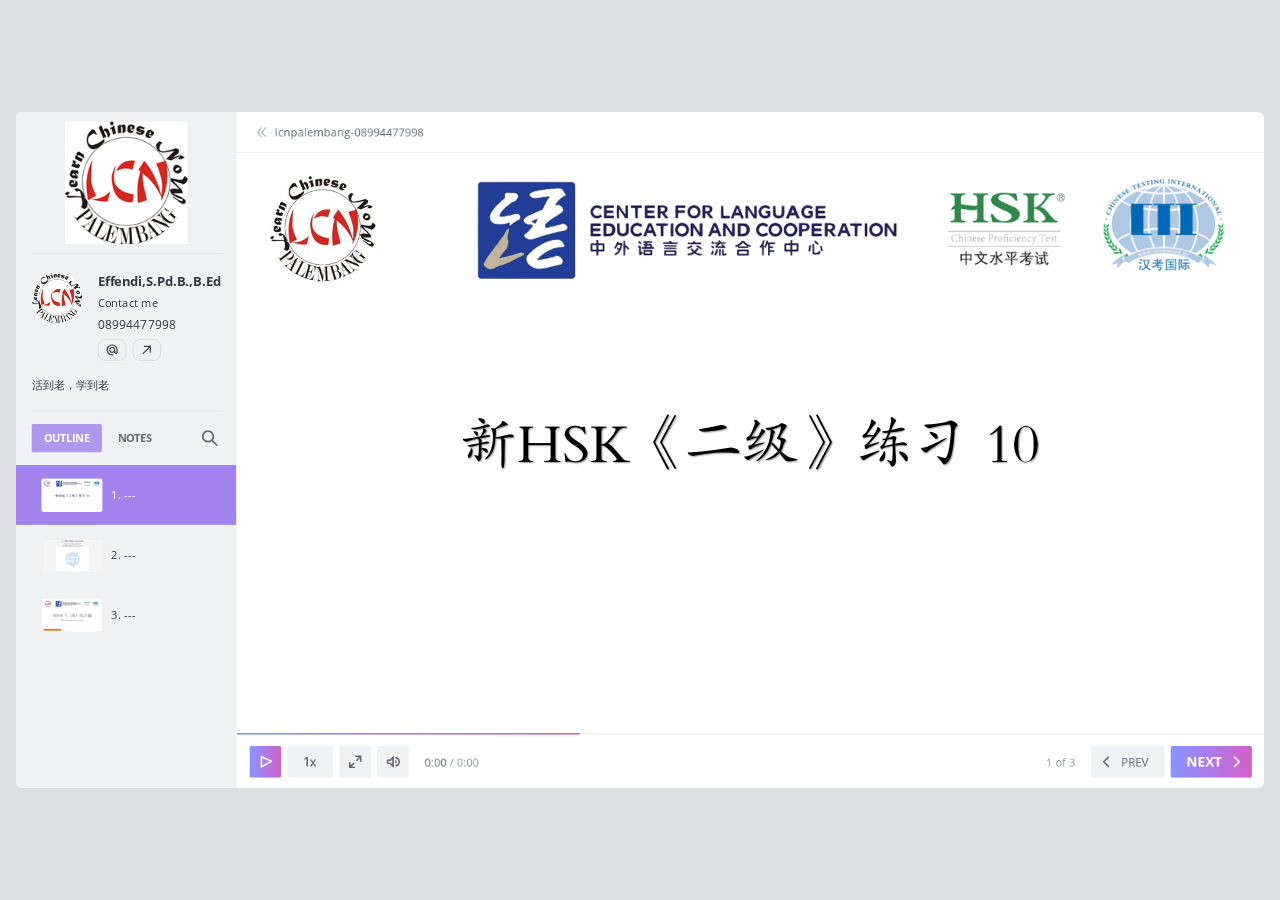
==== index.html @ 21348f35 "Add files via upload" ====
<!DOCTYPE html>
<!-- Created with iSpring --><!-- 1576 864 --><!--version 11.7.0.5 --><!--type html --><!--mainFolder ./ -->
<html style=background-color:#dcdee0;>
<head>
    <meta http-equiv="Content-Type" content="text/html;charset=utf-8"/><meta name="viewport" content="width=device-width,initial-scale=1,minimum-scale=1,maximum-scale=1,user-scalable=no"/><meta name="format-detection" content="telephone=no"/><meta name="apple-mobile-web-app-capable" content="yes"/><meta name="apple-mobile-web-app-status-bar-style" content="black"/><meta http-equiv="X-UA-Compatible" content="IE=edge"/><meta name="msapplication-tap-highlight" content="no"/><title>NEW HSK2 LESSON 10</title><link rel="apple-touch-icon-precomposed" href="data/apple-touch-icon.png"/><link rel="shortcut icon" type="image/ico" href="data/favicon.ico"/><style>body {background-color:#dcdee0;}#spr0_37d43c {display:none;}</style>
    
    
    <style>
		#playerView {
			position:absolute;
			-webkit-tap-highlight-color:rgba(0,0,0,0);
			-webkit-user-select:none;
			-moz-user-select:none;
			-webkit-touch-callout:none;
			-webkit-user-drag:none;
		}
		#playerView * {
			position:absolute;
		}
		#preloader {
			width: 50px;
			height: 50px;
			position: absolute;
			top: 0;
			left: 0;
			bottom: 0;
			right: 0;
			margin: auto;
			border-radius: 10px;
			background-color: rgba(0, 0, 0, 0.5);
		}

		#preloader::after {
			content: '';
			position: absolute;
			background: url([data-uri]);
			background-size: cover;
			top: 0;
			left: 0;
			bottom: 0;
			right: 0;
			animation: preloader_spin 1s infinite linear;
			-webkit-animation: preloader_spin 1s infinite linear;
		}

		@keyframes preloader_spin { 0% {transform: rotate(0deg);} 100% {transform: rotate(360deg);} }
		@-webkit-keyframes preloader_spin { 0% {-webkit-transform: rotate(0deg);} 100% {-webkit-transform: rotate(360deg);}}
    </style>
</head>
<body>
	<div id="preloader"></div>
	<script src="data/browsersupport.js?A6E6645A"></script>
	<script src="data/player.js?A6E6645A"></script>
    <div id="content"></div>
    <div id="spr0_37d43c"></div>
    <script>
		document.addEventListener("DOMContentLoaded", () => (function(startup){
			function start(savedPresentationState)
			{
				var presInfo = "eNrVWktz28Yd/yoYdnwTaRIEX+qhxYsWRhDBEKBkx/ZwQGJJbgQCNB6UFY1m3Oml0+bcc0/pqTM59NKkn6ZJmt76FfrfXYAECL7kOp2pbYnk7m//79eCfijh0nnpQWpUO5220i13qjxfFtSuVJbktlqWW1K3zfNdoSO0HktnpQjAPfWGuzAveU5XTdPocbUqbEzIjjvxlraLFmPbm5Wr7U5HEFotoAv7d6XzGt+unpXmpfMWD68TwE/8AJnLYFRvNtpNgZBZrkrnfLXWPCvFRC4chjGO0KhWq7Qq1VHjlwRSOn/9UPJgV51OkefgM7PSdypS5UyqqA4AvoAt2fciexJxCwQLY1j451+/+/F33/zrw2/+/fevfvzL1+w9k6s0j6Ll+Zvnb56PcVRx7988z+oBGLSl2q9nCxu7lYm/YOKU8qr2S+cP1KqOHdlvni/nfuTXKktKCth1BGqEjvB4VpIJ1M3jXX+WhdcaTYqH18fTxCWeGI1d27stPT6+3c8ky6O1g0d4KhNqIeqSh9It+QUfoyBGZyV77avlEg6F9CNA6jwNgKnthogu03ePbx/PGNoLc2jhMHqZR9eP0I6y6NoR9PIwmqi5AU/[base64]/mi3GmnrTaNNWFOgjkrJUAdapnG+3ek4r5x2+gyn//4fc/fPvVT9/++fsPf/jpu9/+8Lc/sXq/pAcQ1Yi8r1SrNUpAqLSETktoQLUXGi2+xaNyrUbKEE7s9/ptYmNmDic5XGV/hOQ0qx3MI5i+AytQEuHcXqIwWTIZvWv2cp+83LLXKXu58xl4y/TtKl9TpE65rdaqZaHLV8udtiCWW3VerAtyV2zUpR2m53eant9vev6Jpv9/M+wDtcWdP6qNSFzEa+Xv/Nqb53ROuDRM8VK0RE4SJYieyjxauKSF+FTVwmQwXZvGyVXYkLjvHRx8JyVmZhYL1nia6CVK4YHla5Tm4jTzieTiu2ht8OVa5Hcx/nLp2vcoYF7OxotcbdQFqdksVwVBLgt1GI5Eqa6WO0q106p2xW6t2c7HC6GWZOqOuKifFhdPDYfHxD2s6vW7XolSKhlL5HGmTRsr+Oh1IsnUi6qVO386LcE5ETxRqTbbbaHVbDR56AQK4ch3+E6z3WpQtlsAJw+Ywce04gLv8VHmtU/MnA57NGQ2UuCjUvCfXApckGJ8XIz6z2WMgjzATEjE6X5+aeOCKEJWlGql3azz7dpGDj5hauc3ndxmNhiAZCNhaKKZj7ihVuDZ2FK/1alB+8toD3eU1oZxHuFsI7a4N7e4cyZa4LHvOgUxmp9cjE1QAlE6II/9wEHBwHZwDPWCDMO+6wchLeQh9BPJntzOAj/2HLJEN0H2X6jdbq3Lg8T+0p7gCKoy1ILofkkuKKahawqdOggBFSZ15EUbOuIkwiuUoybybV5VPorahb9CQY6Yoqi82ngCMQu9j3IU6lBT68oTKexQq0v/PJFOUSGBF9qCegoZHe5S/43DlvZsn8MVWVHV6rHztGPtoXCSNRiFgkea0NJaR7kHeGEH91IcRb6XF8JBswABuAMZMAsg2MHYbGJIObSbncaWdCRnN/o3G11Zzu+/XcvwYiAqmtqzDoix9msqS639PxeG5nrOsO1Ok1ekLKXqMcNSIsUobdUaVan5FEoFL58WIdskiqKcRCdEE99z9sTLhhQkTVf4WFJF0dQG+ftEekW3fZRYexz3MSJ9XILuIFIU5wRKj6RLeVHgu33bQ/R5kmev8MyOsO9d+Q6Bju9Nch0io80y8CHjwlCyKSfk2WMXOek8smD4JSAgDykJCy+Qiz36NGLu3+n2GLnru/[base64]/MAePZOHUlvW06G5ZEUzHS0TTK6k5aavZzz49QuNOhOeeQWEKB5k39nRvXwNhfK79tyghH7kauMXVQyC66yYdUzoTAxI+DEFnk2HWWVlaFPbwg/UJM/F+qVWokSTXCsy+NRFlWTVOTdHUkDjRxpIuSqo8kUb4cWcZIUl9oPdJrfC6Cf3PEjdEMex72Zpw/pQv0cQR5CL2XlmFZxtWoL/ZUHUhJPqi24EiWHjjUE6+1F6KlGb2RNITzPZN8D7DOfi611gESpmpZWu8FOShOJlAY8Bi7UGlgEI8iUODwYahAKilFx7SzjP5aNctf7tZrqGgGqDQYMI3oSSJW7GCf8+wgoEoVzmWM0FNfWokliCFIXT6A7g/[base64]/Cci1Mcn8xECyPAJCQ3BflzSV6XRrmQSx4eUXU16sULMto2cNDJ2l40jWDRNsL4t96uRDUPWlBoYb6pD24DKVsFPf44ibxq7LhRMY471dx/[base64]/sLFXSTgMxBtoFRCohm5CFVPSFRIJnsMpgU2o7QQPRJOaUg3sEAV7ISNR11MUJ7ruLuCF9uJChx/[base64]/TTDKxid6VUtoUdyl1ZL6Dkqq3FJ7SLRvkTISXDgJFUhcfDZUPt81BWh4Cu7DG/fc54fcbazsr0JGdwm5O7B3cOegx26R3xLxSHfHHB2lGRgUhWApPryWWUn21xa73O7HUVosYyOcSBmSqTcz4xE5X5OpyhyiI0pw+gygCHt05gzxHB1YfXmRKOuBXiyYY/[base64]/vwEI8kUShXQXquLeZJwswwnZN+TW7jERwa3ub4JNh2SyEQjymjwXCbdzWbGyJEhNlYxMq2HozGSPX27mx0tIgfD7NPGWzKrTwyW2kkpIHkRM/bO4JJp1MQz8OJql6WSC5NkEq0uEGkFd2cAvZavm+uwOceiEz0me3M9N08timANkkf1IkdlUIC2b79fSrG6LCRkLdtx0wxj8+fM1g7AKUZAaEK/ucCdYVvRA9Pv4HFB2CCQ==";
				PresentationPlayer.start(presInfo, "content", "playerView", onPlayerInit, savedPresentationState);
				function onPlayerInit(player)
				{
					(function(player){
	(function(player)
{
	function findConnector(win)
	{
		var retries = 0;
		while (!win.ispringPresentationConnector && win.parent && win.parent != win)
		{
			++retries;
			if (retries > 7)
			{
				return null;
			}

			win = win.parent;
		}
		return win.ispringPresentationConnector;
	}

	function getConnector()
	{
		var api = findConnector(window);
		if (!api && window.opener && (typeof(window.opener) != "undefined"))
		{
			api = findConnector(window.opener);
		}
		return api;
	}

	try
	{
		var connector = getConnector();
		if (connector)
		{
			connector.register(player);
		}
	}
	catch (e) {}
})(player);

})(player);

					var preloader = document.getElementById("preloader");
					preloader.parentNode.removeChild(preloader);
				}
			}

			if (startup)
				startup(start);
			else
				start();
		})());
    </script>
</body>
</html>
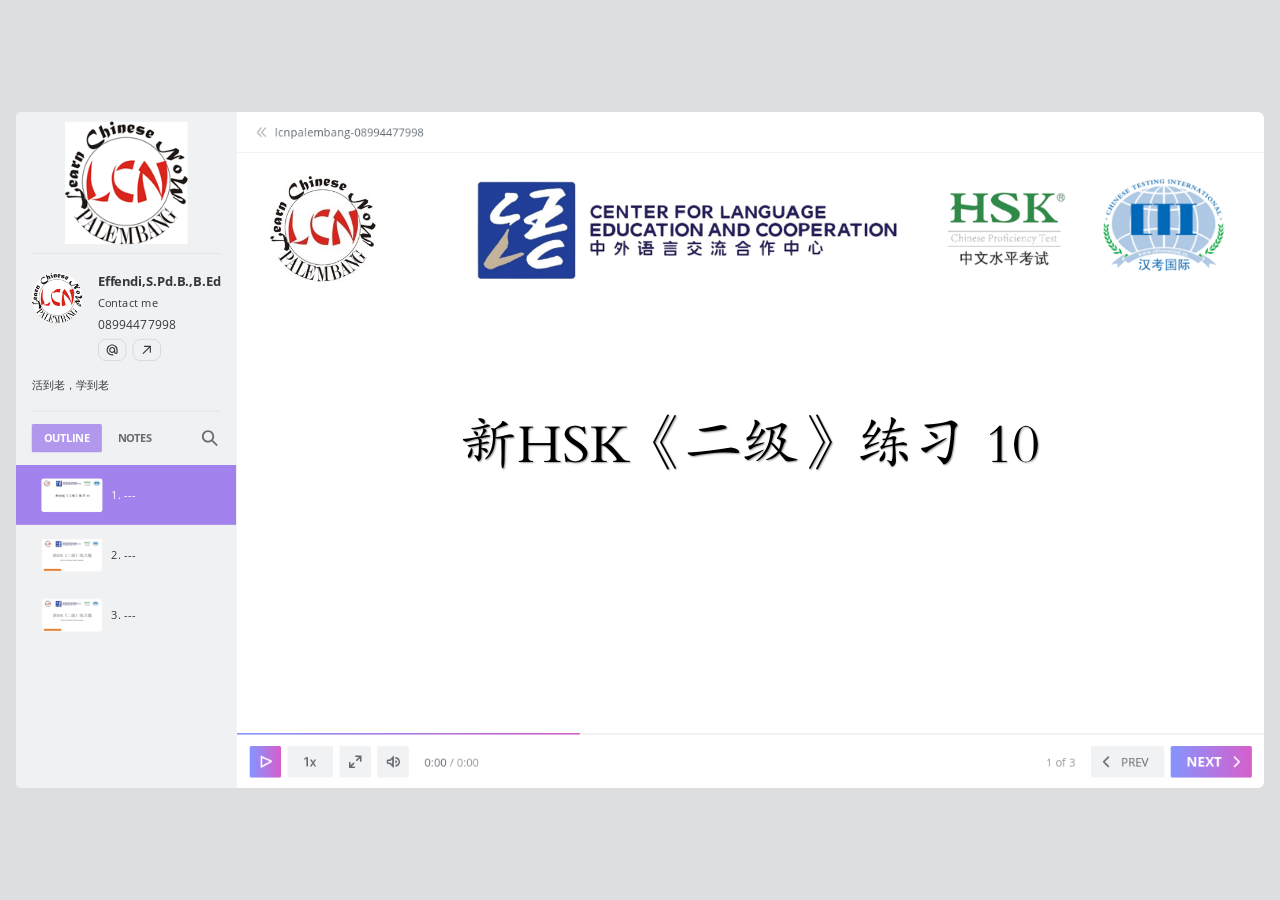
==== commit aed23289: "Add files via upload" ====
--- a/index.html
+++ b/index.html
@@ -2,7 +2,7 @@
 <!-- Created with iSpring --><!-- 1576 864 --><!--version 11.7.0.5 --><!--type html --><!--mainFolder ./ -->
 <html style=background-color:#dcdee0;>
 <head>
-    <meta http-equiv="Content-Type" content="text/html;charset=utf-8"/><meta name="viewport" content="width=device-width,initial-scale=1,minimum-scale=1,maximum-scale=1,user-scalable=no"/><meta name="format-detection" content="telephone=no"/><meta name="apple-mobile-web-app-capable" content="yes"/><meta name="apple-mobile-web-app-status-bar-style" content="black"/><meta http-equiv="X-UA-Compatible" content="IE=edge"/><meta name="msapplication-tap-highlight" content="no"/><title>NEW HSK2 LESSON 10</title><link rel="apple-touch-icon-precomposed" href="data/apple-touch-icon.png"/><link rel="shortcut icon" type="image/ico" href="data/favicon.ico"/><style>body {background-color:#dcdee0;}#spr0_37d43c {display:none;}</style>
+    <meta http-equiv="Content-Type" content="text/html;charset=utf-8"/><meta name="viewport" content="width=device-width,initial-scale=1,minimum-scale=1,maximum-scale=1,user-scalable=no"/><meta name="format-detection" content="telephone=no"/><meta name="apple-mobile-web-app-capable" content="yes"/><meta name="apple-mobile-web-app-status-bar-style" content="black"/><meta http-equiv="X-UA-Compatible" content="IE=edge"/><meta name="msapplication-tap-highlight" content="no"/><title>NEW HSK2 LESSON 10</title><link rel="apple-touch-icon-precomposed" href="data/apple-touch-icon.png"/><link rel="shortcut icon" type="image/ico" href="data/favicon.ico"/><style>body {background-color:#dcdee0;}#spr0_797c09 {display:none;}</style>
     
     
     <style>
@@ -49,15 +49,15 @@
 </head>
 <body>
 	<div id="preloader"></div>
-	<script src="data/browsersupport.js?A6E6645A"></script>
-	<script src="data/player.js?A6E6645A"></script>
+	<script src="data/browsersupport.js?69BC4DCD"></script>
+	<script src="data/player.js?69BC4DCD"></script>
     <div id="content"></div>
-    <div id="spr0_37d43c"></div>
+    <div id="spr0_797c09"></div>
     <script>
 		document.addEventListener("DOMContentLoaded", () => (function(startup){
 			function start(savedPresentationState)
 			{
-				var presInfo = "eNrVWktz28Yd/yoYdnwTaRIEX+qhxYsWRhDBEKBkx/ZwQGJJbgQCNB6UFY1m3Oml0+bcc0/pqTM59NKkn6ZJmt76FfrfXYAECL7kOp2pbYnk7m//79eCfijh0nnpQWpUO5220i13qjxfFtSuVJbktlqWW1K3zfNdoSO0HktnpQjAPfWGuzAveU5XTdPocbUqbEzIjjvxlraLFmPbm5Wr7U5HEFotoAv7d6XzGt+unpXmpfMWD68TwE/8AJnLYFRvNtpNgZBZrkrnfLXWPCvFRC4chjGO0KhWq7Qq1VHjlwRSOn/9UPJgV51OkefgM7PSdypS5UyqqA4AvoAt2fciexJxCwQLY1j451+/+/F33/zrw2/+/fevfvzL1+w9k6s0j6Ll+Zvnb56PcVRx7988z+oBGLSl2q9nCxu7lYm/YOKU8qr2S+cP1KqOHdlvni/nfuTXKktKCth1BGqEjvB4VpIJ1M3jXX+WhdcaTYqH18fTxCWeGI1d27stPT6+3c8ky6O1g0d4KhNqIeqSh9It+QUfoyBGZyV77avlEg6F9CNA6jwNgKnthogu03ePbx/PGNoLc2jhMHqZR9eP0I6y6NoR9PIwmqi5AU/[base64]/mi3GmnrTaNNWFOgjkrJUAdapnG+3ek4r5x2+gyn//4fc/fPvVT9/++fsPf/jpu9/+8Lc/sXq/pAcQ1Yi8r1SrNUpAqLSETktoQLUXGi2+xaNyrUbKEE7s9/ptYmNmDic5XGV/hOQ0qx3MI5i+AytQEuHcXqIwWTIZvWv2cp+83LLXKXu58xl4y/TtKl9TpE65rdaqZaHLV8udtiCWW3VerAtyV2zUpR2m53eant9vev6Jpv9/M+wDtcWdP6qNSFzEa+Xv/Nqb53ROuDRM8VK0RE4SJYieyjxauKSF+FTVwmQwXZvGyVXYkLjvHRx8JyVmZhYL1nia6CVK4YHla5Tm4jTzieTiu2ht8OVa5Hcx/nLp2vcoYF7OxotcbdQFqdksVwVBLgt1GI5Eqa6WO0q106p2xW6t2c7HC6GWZOqOuKifFhdPDYfHxD2s6vW7XolSKhlL5HGmTRsr+Oh1IsnUi6qVO386LcE5ETxRqTbbbaHVbDR56AQK4ch3+E6z3WpQtlsAJw+Ywce04gLv8VHmtU/MnA57NGQ2UuCjUvCfXApckGJ8XIz6z2WMgjzATEjE6X5+aeOCKEJWlGql3azz7dpGDj5hauc3ndxmNhiAZCNhaKKZj7ihVuDZ2FK/1alB+8toD3eU1oZxHuFsI7a4N7e4cyZa4LHvOgUxmp9cjE1QAlE6II/9wEHBwHZwDPWCDMO+6wchLeQh9BPJntzOAj/2HLJEN0H2X6jdbq3Lg8T+0p7gCKoy1ILofkkuKKahawqdOggBFSZ15EUbOuIkwiuUoybybV5VPorahb9CQY6Yoqi82ngCMQu9j3IU6lBT68oTKexQq0v/PJFOUSGBF9qCegoZHe5S/43DlvZsn8MVWVHV6rHztGPtoXCSNRiFgkea0NJaR7kHeGEH91IcRb6XF8JBswABuAMZMAsg2MHYbGJIObSbncaWdCRnN/o3G11Zzu+/XcvwYiAqmtqzDoix9msqS639PxeG5nrOsO1Ok1ekLKXqMcNSIsUobdUaVan5FEoFL58WIdskiqKcRCdEE99z9sTLhhQkTVf4WFJF0dQG+ftEekW3fZRYexz3MSJ9XILuIFIU5wRKj6RLeVHgu33bQ/R5kmev8MyOsO9d+Q6Bju9Nch0io80y8CHjwlCyKSfk2WMXOek8smD4JSAgDykJCy+Qiz36NGLu3+n2GLnru/[base64]/MAePZOHUlvW06G5ZEUzHS0TTK6k5aavZzz49QuNOhOeeQWEKB5k39nRvXwNhfK79tyghH7kauMXVQyC66yYdUzoTAxI+DEFnk2HWWVlaFPbwg/UJM/F+qVWokSTXCsy+NRFlWTVOTdHUkDjRxpIuSqo8kUb4cWcZIUl9oPdJrfC6Cf3PEjdEMex72Zpw/pQv0cQR5CL2XlmFZxtWoL/ZUHUhJPqi24EiWHjjUE6+1F6KlGb2RNITzPZN8D7DOfi611gESpmpZWu8FOShOJlAY8Bi7UGlgEI8iUODwYahAKilFx7SzjP5aNctf7tZrqGgGqDQYMI3oSSJW7GCf8+wgoEoVzmWM0FNfWokliCFIXT6A7g/[base64]/Cci1Mcn8xECyPAJCQ3BflzSV6XRrmQSx4eUXU16sULMto2cNDJ2l40jWDRNsL4t96uRDUPWlBoYb6pD24DKVsFPf44ibxq7LhRMY471dx/[base64]/sLFXSTgMxBtoFRCohm5CFVPSFRIJnsMpgU2o7QQPRJOaUg3sEAV7ISNR11MUJ7ruLuCF9uJChx/[base64]/TTDKxid6VUtoUdyl1ZL6Dkqq3FJ7SLRvkTISXDgJFUhcfDZUPt81BWh4Cu7DG/fc54fcbazsr0JGdwm5O7B3cOegx26R3xLxSHfHHB2lGRgUhWApPryWWUn21xa73O7HUVosYyOcSBmSqTcz4xE5X5OpyhyiI0pw+gygCHt05gzxHB1YfXmRKOuBXiyYY/[base64]/vwEI8kUShXQXquLeZJwswwnZN+TW7jERwa3ub4JNh2SyEQjymjwXCbdzWbGyJEhNlYxMq2HozGSPX27mx0tIgfD7NPGWzKrTwyW2kkpIHkRM/bO4JJp1MQz8OJql6WSC5NkEq0uEGkFd2cAvZavm+uwOceiEz0me3M9N08timANkkf1IkdlUIC2b79fSrG6LCRkLdtx0wxj8+fM1g7AKUZAaEK/ucCdYVvRA9Pv4HFB2CCQ==";
+				var presInfo = "eNrFWktz28Yd/yoYdnwTaQIEX+qhxYsWRhDBEKBkJ/ZwQGJJbgQCNB5UFI9m3Oml0+bcc0/pqTM59NKkn6ZJmt76FfrfXYAECD4k12ltSyR3f/t/vxb0uwqunFfetXr1XktoSFVelIQq/LSqHUkUqi2t0ZNltd5p8OJD5awSA7iv3XAX1qXAGZplmX2Or8PGlOx4U3/leGg5cfx5td7pdkWx3e52O7B/VznnhU79rLKonLcFeJ0CfhqEyFqF43a3xTcbPMBW68q5UOdbZ5WEyIWjKMExGvN8rV2rj5u/JJDK+WfvKj7sarMZ8l18ZtUGbk2unck1zQXA57ClBH7sTGNuiWBhAgv//Ot3P/7um3+9/82///7Vj3/5mr1nclUWcbw6f/389fMJjmve/evneT0Ag3ZU+/V86WCvNg2WTJxKUdVB5fwdtarrxM7r56tFEAd8bUVJAbuuSI3QFR/OKgqBekW8F8zzcL7Zonh4fXicuMQT44nn+LeVh4c3h5nkebT38Igey4RaiLrkXeWW/IKPcZigs4qz8dVqBYci+hEgDYEGwMzxIkSX6buHNw9nDO1HBbR4HL0qohsnaMd5NH8CvTqOJmpuwbOiIC0KZpYoU/[base64]/+A1U+e/f//6Hb7/66ds/f//+Dz9999sf/vYnVu9X9ACiGpH3tXqdpwTEWlvstsUmVHux2RbaAqryPClDOLXfZ29SGzNzuOnhOvsjpqdZ7WAewfQdWIGSiBbOCkXpksXoXbOX+/Tllr3O2MtdwMBwlNj+LUj/Vk5txNQNN3agoVKhR98xj8eZN2e5T8Sbb+Ps+Gq1MfbbBH+58px7FDIXFZzdqQu8KnerHY2vV8WeUK92O6JUbTcEqSEqPanZkIvOJtRSX+9xqvA4pz7VU/9/QzV7PaXB80q12603IStkudrVmu2qqEkdgVda3Ua9XjaUcNBQjZ/JUGmIsQIz6PkVSqlirpDPWQ7tYQnsp5LM/[base64]/Rdar8f3BJA4WDlTHENngVoQ36/IXcAyDV2lDZ4Q0GAoRn68pSNNY7xGBWqS0BE09YOoXQRrFBaIqaomaM0nELPRF3GBQkNsdBrqEynsUatH/zyRTlkhURA7ovYYMgZcW/4bh62c+SGHq4qqafVT52nHOkDhUdZgFEoeafFQS05yD/HSCe/[base64]/RRze+s8ZzJ8aBfxW4BDq5t8ilj4w2qzCAjIsi2aGckO9MPORm88iS4VeAgDykJGy8RB726cV/EdwZzgR5m2vsGkcYzmdTDEUoCtNoe+mFxT6oly2nN2lYNZOYks4jB1D0Bk4SoTyQLE4gkoZOjMpkBiFal1eH6A77boE2tUI/WU5QGOWhdN30vfsyFaJ+mF+4DrxkiRRm8kN2mMF2z1li735nslxiH0e32FeSKA6W+EtqYi1zQipqwMyy8ecCzxce/MTXGN0hVwPWGG0UWCZejD20RhtpfKrhDixCTjhdbB5VLADjOzhzJb0xu1uWRFMpNtAszutOWmr+cz+IUbTXoQXnkFhCoe7Pgr0b18A42Ci/a8oYx95Wrgl1UMQu6+mHTM6UwDRIwgjZ5Nh1nlZehQO8IP0iTPxf4Ws8SVKd8BzIY0lRNMvSZUMbS0NdGhuSrBljWVIux7Y5lrUXep/0moCL4d8CcRM0x76P/TkXzOgCfehCnvcepGXatnk1Hkh9zQBScgCqLTmSpUcO9aVr/YVk62Z/LI/gfN8ij9w32c9l1jpCwtJsW++/IAel6RQKA55gDyoNDOJxDAocPwwVSCOl6JR2tjnYqGYHq/[base64]/GhAiKvMvd4XjBYQsmHMgitHa8hMV0lqOMqm1LysUV2GGsmsqIvrFGsq3bBjGqGkwTcpUogXs6sccW2IMCWgLpV9KLAmqAp3ESloGG3r/[base64]/oyedpJ4EYRANeJcHNGBg5Im6UX28zMfqWbxAgMyWDrYr6UchtINtAoIVNOwoIqp2QqJBN/l1NAh1PaCh5JFTamFToTCg5CxZBgZipM8bx/wQn9xYcAP881FNhvtpzqgUTfIoi0tmJJl3ZhDlcpN6qXDrZwouoM7QcHgeZOw83pfMcF1ip2nYRNodh6Mhv0pmB1N4+wM8JSoR1KHg3yqeTO2WbATXy9hHAR/LlceihHljYlgzpS1cTQLwPEegs5OvQVMaBSkjrmCykpKlWy+hEgi+WOWN8xLkjaX5Y1XGkl78ptu5RokBGYWTpuonDokOrz7tE8RG9G2CStrOp0yyaLaPmqWBu2kb+uScSjG2WHQnn6a4zWMzvSqltIjuUurJfQcjdW4tHaRaF8h5KY4cJKmkjj4ZKR/Ou5JUPDVfYZ37jk/[base64]/8SBQ2bGszOoJDl048XUA9ndFneXk8m1Iy86WCWuwZQR63S5Qtc+ny+R4sxBNJFNpVoI7723myBCNsN5Q/Y5eRGG5tb1J8OixbpVBIJvSxQLSL25mNbUlmomxtQgXbbKZj5Ga7MFbaOoTPx5mnHFaFlgG5jdQy8iBy6oftPcGik2kUJOE0Uy8PJNcmSEU63ADyyglvIVvtIPD2gDMv5Eb6/HZumk4f25Qg2+RPi8S+CmHDbL+Zfg1TUtlIaASOC8b4x/uvGYxdgNLMgHBln3PBuqYXooeH/wBu+1tB";
 				PresentationPlayer.start(presInfo, "content", "playerView", onPlayerInit, savedPresentationState);
 				function onPlayerInit(player)
 				{
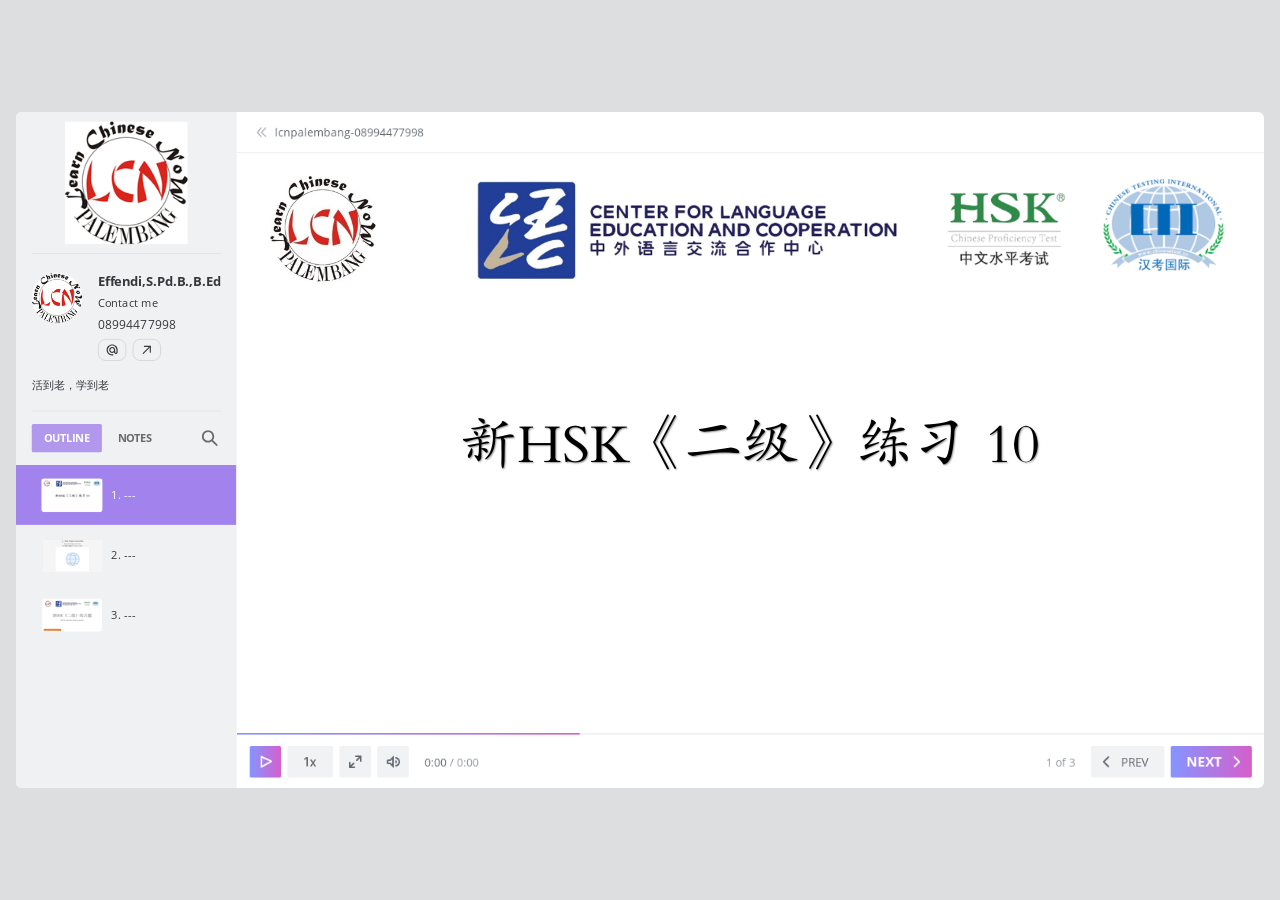
==== commit 76708c5f: "Add files via upload" ====
--- a/index.html
+++ b/index.html
@@ -2,7 +2,7 @@
 <!-- Created with iSpring --><!-- 1576 864 --><!--version 11.7.0.5 --><!--type html --><!--mainFolder ./ -->
 <html style=background-color:#dcdee0;>
 <head>
-    <meta http-equiv="Content-Type" content="text/html;charset=utf-8"/><meta name="viewport" content="width=device-width,initial-scale=1,minimum-scale=1,maximum-scale=1,user-scalable=no"/><meta name="format-detection" content="telephone=no"/><meta name="apple-mobile-web-app-capable" content="yes"/><meta name="apple-mobile-web-app-status-bar-style" content="black"/><meta http-equiv="X-UA-Compatible" content="IE=edge"/><meta name="msapplication-tap-highlight" content="no"/><title>NEW HSK2 LESSON 10</title><link rel="apple-touch-icon-precomposed" href="data/apple-touch-icon.png"/><link rel="shortcut icon" type="image/ico" href="data/favicon.ico"/><style>body {background-color:#dcdee0;}#spr0_797c09 {display:none;}</style>
+    <meta http-equiv="Content-Type" content="text/html;charset=utf-8"/><meta name="viewport" content="width=device-width,initial-scale=1,minimum-scale=1,maximum-scale=1,user-scalable=no"/><meta name="format-detection" content="telephone=no"/><meta name="apple-mobile-web-app-capable" content="yes"/><meta name="apple-mobile-web-app-status-bar-style" content="black"/><meta http-equiv="X-UA-Compatible" content="IE=edge"/><meta name="msapplication-tap-highlight" content="no"/><title>NEW HSK2 LESSON 10</title><link rel="apple-touch-icon-precomposed" href="data/apple-touch-icon.png"/><link rel="shortcut icon" type="image/ico" href="data/favicon.ico"/><style>body {background-color:#dcdee0;}#spr0_121e1f {display:none;}</style>
     
     
     <style>
@@ -49,15 +49,15 @@
 </head>
 <body>
 	<div id="preloader"></div>
-	<script src="data/browsersupport.js?69BC4DCD"></script>
-	<script src="data/player.js?69BC4DCD"></script>
+	<script src="data/browsersupport.js?9B4E437A"></script>
+	<script src="data/player.js?9B4E437A"></script>
     <div id="content"></div>
-    <div id="spr0_797c09"></div>
+    <div id="spr0_121e1f"></div>
     <script>
 		document.addEventListener("DOMContentLoaded", () => (function(startup){
 			function start(savedPresentationState)
 			{
-				var presInfo = "eNrFWktz28Yd/yoYdnwTaQIEX+qhxYsWRhDBEKBkJ/ZwQGJJbgQCNB5UFI9m3Oml0+bcc0/pqTM59NKkn6ZJmt76FfrfXYAECD4k12ltSyR3f/t/vxb0uwqunFfetXr1XktoSFVelIQq/LSqHUkUqi2t0ZNltd5p8OJD5awSA7iv3XAX1qXAGZplmX2Or8PGlOx4U3/leGg5cfx5td7pdkWx3e52O7B/VznnhU79rLKonLcFeJ0CfhqEyFqF43a3xTcbPMBW68q5UOdbZ5WEyIWjKMExGvN8rV2rj5u/JJDK+WfvKj7sarMZ8l18ZtUGbk2unck1zQXA57ClBH7sTGNuiWBhAgv//Ot3P/7um3+9/82///7Vj3/5mr1nclUWcbw6f/389fMJjmve/evneT0Ag3ZU+/V86WCvNg2WTJxKUdVB5fwdtarrxM7r56tFEAd8bUVJAbuuSI3QFR/OKgqBekW8F8zzcL7Zonh4fXicuMQT44nn+LeVh4c3h5nkebT38Igey4RaiLrkXeWW/IKPcZigs4qz8dVqBYci+hEgDYEGwMzxIkSX6buHNw9nDO1HBbR4HL0qohsnaMd5NH8CvTqOJmpuwbOiIC0KZpYoU/[base64]/+A1U+e/f//6Hb7/66ds/f//+Dz9999sf/vYnVu9X9ACiGpH3tXqdpwTEWlvstsUmVHux2RbaAqryPClDOLXfZ29SGzNzuOnhOvsjpqdZ7WAewfQdWIGSiBbOCkXpksXoXbOX+/Tllr3O2MtdwMBwlNj+LUj/Vk5txNQNN3agoVKhR98xj8eZN2e5T8Sbb+Ps+Gq1MfbbBH+58px7FDIXFZzdqQu8KnerHY2vV8WeUK92O6JUbTcEqSEqPanZkIvOJtRSX+9xqvA4pz7VU/9/QzV7PaXB80q12603IStkudrVmu2qqEkdgVda3Ua9XjaUcNBQjZ/JUGmIsQIz6PkVSqlirpDPWQ7tYQnsp5LM/[base64]/Rdar8f3BJA4WDlTHENngVoQ36/IXcAyDV2lDZ4Q0GAoRn68pSNNY7xGBWqS0BE09YOoXQRrFBaIqaomaM0nELPRF3GBQkNsdBrqEynsUatH/zyRTlkhURA7ovYYMgZcW/4bh62c+SGHq4qqafVT52nHOkDhUdZgFEoeafFQS05yD/HSCe/[base64]/RRze+s8ZzJ8aBfxW4BDq5t8ilj4w2qzCAjIsi2aGckO9MPORm88iS4VeAgDykJGy8RB726cV/EdwZzgR5m2vsGkcYzmdTDEUoCtNoe+mFxT6oly2nN2lYNZOYks4jB1D0Bk4SoTyQLE4gkoZOjMpkBiFal1eH6A77boE2tUI/WU5QGOWhdN30vfsyFaJ+mF+4DrxkiRRm8kN2mMF2z1li735nslxiH0e32FeSKA6W+EtqYi1zQipqwMyy8ecCzxce/MTXGN0hVwPWGG0UWCZejD20RhtpfKrhDixCTjhdbB5VLADjOzhzJb0xu1uWRFMpNtAszutOWmr+cz+IUbTXoQXnkFhCoe7Pgr0b18A42Ci/a8oYx95Wrgl1UMQu6+mHTM6UwDRIwgjZ5Nh1nlZehQO8IP0iTPxf4Ws8SVKd8BzIY0lRNMvSZUMbS0NdGhuSrBljWVIux7Y5lrUXep/0moCL4d8CcRM0x76P/TkXzOgCfehCnvcepGXatnk1Hkh9zQBScgCqLTmSpUcO9aVr/YVk62Z/LI/gfN8ij9w32c9l1jpCwtJsW++/IAel6RQKA55gDyoNDOJxDAocPwwVSCOl6JR2tjnYqGYHq/[base64]/GhAiKvMvd4XjBYQsmHMgitHa8hMV0lqOMqm1LysUV2GGsmsqIvrFGsq3bBjGqGkwTcpUogXs6sccW2IMCWgLpV9KLAmqAp3ESloGG3r/[base64]/oyedpJ4EYRANeJcHNGBg5Im6UX28zMfqWbxAgMyWDrYr6UchtINtAoIVNOwoIqp2QqJBN/l1NAh1PaCh5JFTamFToTCg5CxZBgZipM8bx/wQn9xYcAP881FNhvtpzqgUTfIoi0tmJJl3ZhDlcpN6qXDrZwouoM7QcHgeZOw83pfMcF1ip2nYRNodh6Mhv0pmB1N4+wM8JSoR1KHg3yqeTO2WbATXy9hHAR/LlceihHljYlgzpS1cTQLwPEegs5OvQVMaBSkjrmCykpKlWy+hEgi+WOWN8xLkjaX5Y1XGkl78ptu5RokBGYWTpuonDokOrz7tE8RG9G2CStrOp0yyaLaPmqWBu2kb+uScSjG2WHQnn6a4zWMzvSqltIjuUurJfQcjdW4tHaRaF8h5KY4cJKmkjj4ZKR/Ou5JUPDVfYZ37jk/[base64]/8SBQ2bGszOoJDl048XUA9ndFneXk8m1Iy86WCWuwZQR63S5Qtc+ny+R4sxBNJFNpVoI7723myBCNsN5Q/Y5eRGG5tb1J8OixbpVBIJvSxQLSL25mNbUlmomxtQgXbbKZj5Ga7MFbaOoTPx5mnHFaFlgG5jdQy8iBy6oftPcGik2kUJOE0Uy8PJNcmSEU63ADyyglvIVvtIPD2gDMv5Eb6/HZumk4f25Qg2+RPi8S+CmHDbL+Zfg1TUtlIaASOC8b4x/uvGYxdgNLMgHBln3PBuqYXooeH/wBu+1tB";
+				var presInfo = "eNrVWklz28gV/isopnwTaYIEN+WQYKOFEkRwCFCyx3axQKJJ9ggEaCyUNSpVOZVLKplzzjlNTqmaQy6Zya/JzGRyy1/I626ABAhucjypimQRQPfXb3+vX4N+KOHSeemh3RTVhiTLZaHeqJcFWe2WpVoHPuoNSa1X1Wa3yT+WzkoRgHvqDXdhXtY4XTVNo8fxVZiYkBl34i1tFy3GtjcrV9udjiC0Wp1OG+bvSud8rV09K81L560aXCeAn/gBMpfBiOfbrVqbB9hyVTqvVfnmWSkmcuEwjHGEAFBpVaqjxi8JpHT++qHkwaw6nSLPwWdmpe9UpMqZVFEdAHwBU7LvRfYk4hYIBsYw8M+/fvfj777514ff/PvvX/34l6/ZPZOrNI+i5fmb52+ej3FUce/fPM/qARi0pdqvZwsbu5WJv2DilPKq9kvnD9Sqjh3Zb54v537k85UlJQXsOgI1Qkd4PCvJBOrm8a4/y8L5RpPi4fp4mrjEE6Oxa3u3pcfHt/uZZHm0dvAIT2VCLURd8lC6JR/wGAUxOivZa18tl7AopI8AqddoAExtN0R0mN49vn08Y2gvzKGFw+hlHl0/QjvKovkj6OVhNFFzA57mBWlSMLNEkbKbBzcOg1dZcPuwzOEuMfaj0Q459qOnOXTnCHqcQ7cOo1dxDn1Ey5WTRQvVw+goJ3erutvaAC8tchFM4jyEPKKJ/kACmo2721FwRtkEwCUgQUaywiYrpkmQPKbsCUVAaaTsClK9WVcUpdwUm+2y0Go0y1JVapT5Wr3erImKXOUbj0zwJHFDFzuIr3xBXDzZHp1Qz1v5VI/mi3GmnrTaNNWFOgjkrJUAdapnG+3ek4r5x2+gyn//4fc/fPvVT9/++fsPf/jpu9/+8Lc/sXq/pAsQ1YjcV6pVnhIQKi2h0xIaUO2FRqvWqqEyz5MyhBP7vX6b2JiZw0kWV9mPkKxmtYN5BNM7sAIlEc7tJQqTIZPRu2aX++Ryy65TdrnzGThv+q4kNtr1br2sCipfFhSRL0stoVoWOw1ebLW6Sl0Wd5i+ttP0tf2mrz3R9P9vhn2gtrjzR/[base64]/Om0BOtE8ESl2my3hVaz0azBTqAQjrVOrdNstxqU7RbAyQNm8JhWXOA9Psqc/8TMabNHQ2YjBT4qRe2TS4ELUoyPi1H/uYxRkAeYCYk43c8vbVwQRciKUq20m3Xozzdy1BKmdn7SyU1mgwFINhKGJpr5iBtqBZ6NLfVbHR62v4z2jWqntWGcRzjbiC3uzS3unIkWeOy7TkGM5icXYxOUQJQ2yGM/cFAwsB0cQ70gzbDv+kFIC3kI+4lkT25ngR97DhmikyD7L9Rul+/WQGJ/aU9wBFUZakF0vyQHFNPQNYV2HYSACp068qINHXES4RXKURNr7ZqqfBS1C3+FghwxRVFrauMJxCz0PspRqAv1dl15IoUdanXpzxPpFBUSakJbUE8ho8NZ6r9x2NKe7XO4IiuqWj22nu5YeyicZA1GoeCRJg+15Cj3AC/s4F6Ko8j38kI4aBYgAHcgA2YBBDsYm3UMKYd2s9PYko7k7Eb/ZqMry/n5t2sZXgxERVN71gEx1n5NZeHb/3NhaK7nDNvuNGuKlKVUPWZYSqQYpS2+UZWaT6FU8PJpEbJNoijKSXRCNPE9Z0+8bEhB0nSFjyVVFE1tkN8n0iu67aPE2uO4jxHp4xJ0B5GiOCdQeiS7lBcFvtu3PUTfJ3n2Cs/sCPvele8Q6PjeJMch0tosAx8yLgwlm3JCnj12kZP2IwuGXwIC8pCSsPACudijbyPm/p1uj5G7PluvcIhhfdrFUIQsM402J3EY7IF66XByvIdRI44o6SyyD0Wvb8chygLJ4BgiaWBHqEimH6BVcXSA7rDn5GhTK/TixRgFYRZKxw3PvS9SIeoH2YFr340XSGYm32eHKUx37QV277c6ywX2cHiLPTkOI3+Bv6QmVlMnJKL6zCxrf87xbO7CX3SN0R1yVGCN0VqBRexG2EUrtJbGoxpuwUJkB5P5+v3JHDCejVNX0tOms2FJNBUjHU2jrO5kS80+9/wIhTsdmnMOiSUUaN7U3zlxDYz9tfLbpoxw5G7kGlMHheygmzykciYEJn4chMgiy66ztLIq7OEF6Rdi4v8SX+FJkmqEZ18aibKsmqYm6epIHGjiSBclVR9Jonw5soyRpL7QemSv8bkI/s0RN0Yz7HnYm3H+lA7Q1xHkJfReWoZlGVejvthTdSAl+aDagiNZemBRT7zWXoiWZvRG0hDW90zyPcA6+7nUWgdImKplab0XZKE4mUBhwGPsQqWBRjyKQIHDi6ECqaQUHdPOMvpr1Sx/uVuvoaIZoNJgwDSiK4lYsYN9zrODgCpVWJcxQk99aSWWIIYgdfkAuj9QrzdoUkSwHxf1NS+13kjtiVTGZFjTNevV6Mqg2ltx4HFgbTtnP1pKD9HqGYMrUc8TmU5PpgLSm9DXqINR/8KwDKYBSyiOfrdRXEa8NeqNjO5INobQEiWO4559NlRNZsDhlaQOnpGofWYZFoiXTpnPCvSugdwuh9F8PuCwGxGkvhIHl0wReaDCgDK60awL8hVRgKDIO9wdjuYcNqHDgSxCK9uNWUynOcqoWpYoX1yBHUaKIQ/pjTmULM3SiVEVfxKTo0QB3NWIPTbALhTQAki7El/[base64]/Jib2ytE9pMVbPp0D4FAxkGylZAJ0vZhL05oKsaVCNkEVcEaaDLxJslvPwjuz+hqO47mfgBUQ87BIW04KGmSXmQ+2/[base64]/DGKE8YlSZvL4sQrlaQ9+aRTmQ0SAjMNp3VUTmwSHe59sk8RG9FtE0ZWtDtlkoWVXdRMFbaTnqWJ+r4YZ4tBe/[base64]/lUNJIOptwboHsD8NtnAoln9ZL8h9fCpMvYSdSsiQWftq8bFA9A+Tp0qLhc5sOkh7WtqA3qmRqFtl9b9A4xFFCiwbf6YWNxt6xinYkuzfTitoVh7pFR6gOwcJOLAFykx04kZ/VoLyAN37sOjQ2XXxL6xDoD5t0cT+cBnAYI6OuHabeZOXuV4zZOkRON0QmQo6Zw1TFgXwBtujJtCmUSdS4uTnwI1FYt8x16wgOXdjRZA71dErf5WXxrEtJzZcIarJ3BFncNlE2zCXD5zuwEE8kUeiuAnXc2/STBRhhu6b8mh1GIji1vU3wSbNsFkIhHtPXAuE2bqs3tkSJibKxCRVsPZm0kevpXFtpaRA+n6afslkVWvjkNFJJyYPIiR825wSTdqahHweTVL0skBybIBVpcwPIKzu4hWy1fN/dAU69kGnps9OZbjp5bVOAbJI/KRK7KoQFvf26+9UNUWEtoe7bDhjjHx++ZjB2AEoyA8KVPWeCdUUPRI+P/wG0+IJX";
 				PresentationPlayer.start(presInfo, "content", "playerView", onPlayerInit, savedPresentationState);
 				function onPlayerInit(player)
 				{
